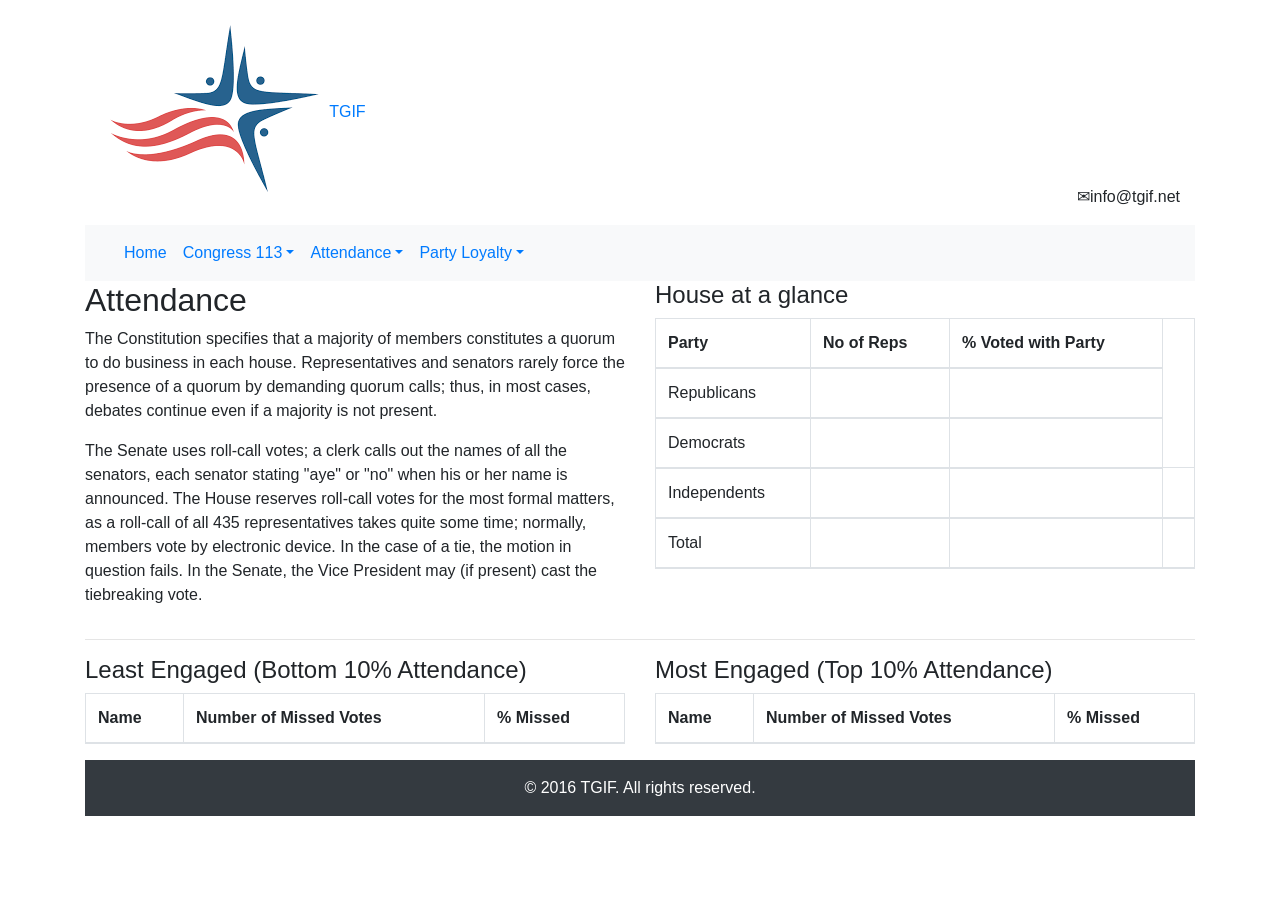
==== Attendance-house.html @ b5eeaba3 "favicons" ====
<!DOCTYPE html>
<html lang="">

<head>
    <meta charset="utf-8">
    <meta name="viewport" content="width=device-width, initial-scale=1.0">
    <link rel="stylesheet" href="https://stackpath.bootstrapcdn.com/bootstrap/4.1.3/css/bootstrap.min.css" integrity="sha384-MCw98/SFnGE8fJT3GXwEOngsV7Zt27NXFoaoApmYm81iuXoPkFOJwJ8ERdknLPMO" crossorigin="anonymous">
    <link rel="shortcut icon" href="images.ico">
    <title>House Data</title>
</head>

<body>
    <div class="container">
        <div class="row">
            <div class="col-sm-6">
                <img class="img-right" src="images.png" alt=" image">
                <a href="#">TGIF</a>
            </div>

            <div class="col-sm-6 d-flex align-items-end justify-content-end">
                <i class="glyphicon glyphicon-envelope"></i>
                <i class="fa fa-envelope"></i>
                <p><i class="fa fa-envelope"></i><span>&#9993;</span>info@tgif.net</p>
            </div>
        </div>
    </div>

    <nav class="navbar navbar-expand-lg navbar-light bg-light">
        <div class="container">
            <div class="collapse navbar-collapse" id="navbarSupportedContent">
                <ul class="navbar-nav mr-auto">
                    <li class="nav-item">
                        <a class="nav-link text-primary" href="home.html">Home</a></li>
                    </li>
                    <li class="nav-item dropdown">
                        <a class="nav-link dropdown-toggle text-primary" href="#" id="navbarDropdown" role="button" data-toggle="dropdown" aria-haspopup="true" aria-expanded="false">Congress 113</a>
                        <div class="dropdown-menu" aria-labelledby="navbarDropdown">
                            <a class="dropdown-item" href="senate-data.html">Senate</a>
                            <a class="dropdown-item" href="house-data.html">House</a>
                        </div>
                    </li>
                    <li class="nav-item dropdown">
                        <a class="nav-link dropdown-toggle text-primary" href="#" id="navbarDropdown" role="button" data-toggle="dropdown" aria-haspopup="true" aria-expanded="false">Attendance</a>
                        <div class="dropdown-menu" aria-labelledby="navbarDropdown">
                            <a class="dropdown-item" href="Attendance-senate.html">Senate</a>
                            <a class="dropdown-item" href="Attendance-house.html">House</a>
                        </div>
                    </li>
                    <li class="nav-item dropdown">
                        <a class="nav-link dropdown-toggle text-primary" href="#" id="navbarDropdown" role="button" data-toggle="dropdown" aria-haspopup="true" aria-expanded="false">Party Loyalty</a>
                        <div class="dropdown-menu" aria-labelledby="navbarDropdown">
                            <a class="dropdown-item" href="Party%20Loyalty-senate.html">Senate</a>
                            <a class="dropdown-item" href="Party%20Loyalty-house.html">House</a>
                        </div>
                    </li>
                </ul>
            </div>
        </div>
    </nav>

    <body class="container">


        <!--Table container-->
        <section>

            <div class="row">

                <div class="col-sm-6">

                    <h2>Attendance</h2>

                    <p>The Constitution specifies that a majority of members constitutes a quorum to do business in each house. Representatives and senators rarely force the presence of a quorum by demanding quorum calls; thus, in most cases, debates continue even if a majority is not present.</p>

                    <p>The Senate uses roll-call votes; a clerk calls out the names of all the senators, each senator stating "aye" or "no" when his or her name is announced. The House reserves roll-call votes for the most formal matters, as a roll-call of all 435 representatives takes quite some time; normally, members vote by electronic device. In the case of a tie, the motion in question fails. In the Senate, the Vice President may (if present) cast the tiebreaking vote.</p>


                </div>

                <div class="col-sm-6">

                    <h4>House at a glance</h4>

                    <table class="table table-bordered" table id="glanceTable">
                        <thead>
                            <tr>
                                <th>Party</th>
                                <th>No of Reps</th>
                                <th>% Voted with Party</th>
                            </tr>
                            <tr>
                                <td>Republicans</td>
                                <td id="Rep"></td>
                                <td id="Rep1"></td>
                            </tr>
                            <tr>
                                <td>Democrats</td>
                                <td id="Dem"></td>
                                <td id="Dem1"></td>
                            </tr>
                            <tr>
                                <td>Independents</td>
                                <td id="Ind"></td>
                                <td id="Ind1"></td>
                                <td></td>
                            </tr>
                            <tr>
                                <td>Total</td>
                                <td id="total"></td>
                                <td id="total1"></td>
                                <td></td>
                            </tr>
                        </thead>

                    </table>

                </div>

            </div>

            <hr>

            <div class="row">

                <div class="col-sm-6">

                    <h4>Least Engaged
                        (Bottom 10% Attendance)
                    </h4>

                    <table class="table table-bordered" table id="leastTable">
                        <thead>
                            <tr>
                                <th>Name</th>
                                <th>Number of Missed Votes</th>
                                <th>% Missed</th>
                            </tr>
                        </thead>
                    </table>

                </div>

                <div class="col-sm-6">

                    <h4>Most Engaged
                        (Top 10% Attendance)
                    </h4>

                    <table class="table table-bordered"id="mostTable">
                     <thead>
                            <tr>
                                <th>Name</th>
                                <th>Number of Missed Votes</th>
                                <th>% Missed</th>
                            </tr>
                        </thead>
                    
                    </table>

                </div>
            </div>

        </section>



        <footer class="bg-dark">
            <div class="container">
                <p class="text-center text-white py-3">&copy; 2016 TGIF. All rights reserved.</p>
            </div>

        </footer>


        <script src="pro-congress-113-house.js"></script>
        <script src="senate.js"></script>

        <script src="https://code.jquery.com/jquery-3.3.1.slim.min.js" integrity="sha384-q8i/X+965DzO0rT7abK41JStQIAqVgRVzpbzo5smXKp4YfRvH+8abtTE1Pi6jizo" crossorigin="anonymous"></script>
        <script src="https://cdnjs.cloudflare.com/ajax/libs/popper.js/1.14.3/umd/popper.min.js" integrity="sha384-ZMP7rVo3mIykV+2+9J3UJ46jBk0WLaUAdn689aCwoqbBJiSnjAK/l8WvCWPIPm49" crossorigin="anonymous"></script>
        <script src="https://stackpath.bootstrapcdn.com/bootstrap/4.1.3/js/bootstrap.min.js" integrity="sha384-ChfqqxuZUCnJSK3+MXmPNIyE6ZbWh2IMqE241rYiqJxyMiZ6OW/JmZQ5stwEULTy" crossorigin="anonymous"></script>
    </body>
</body>

</html>
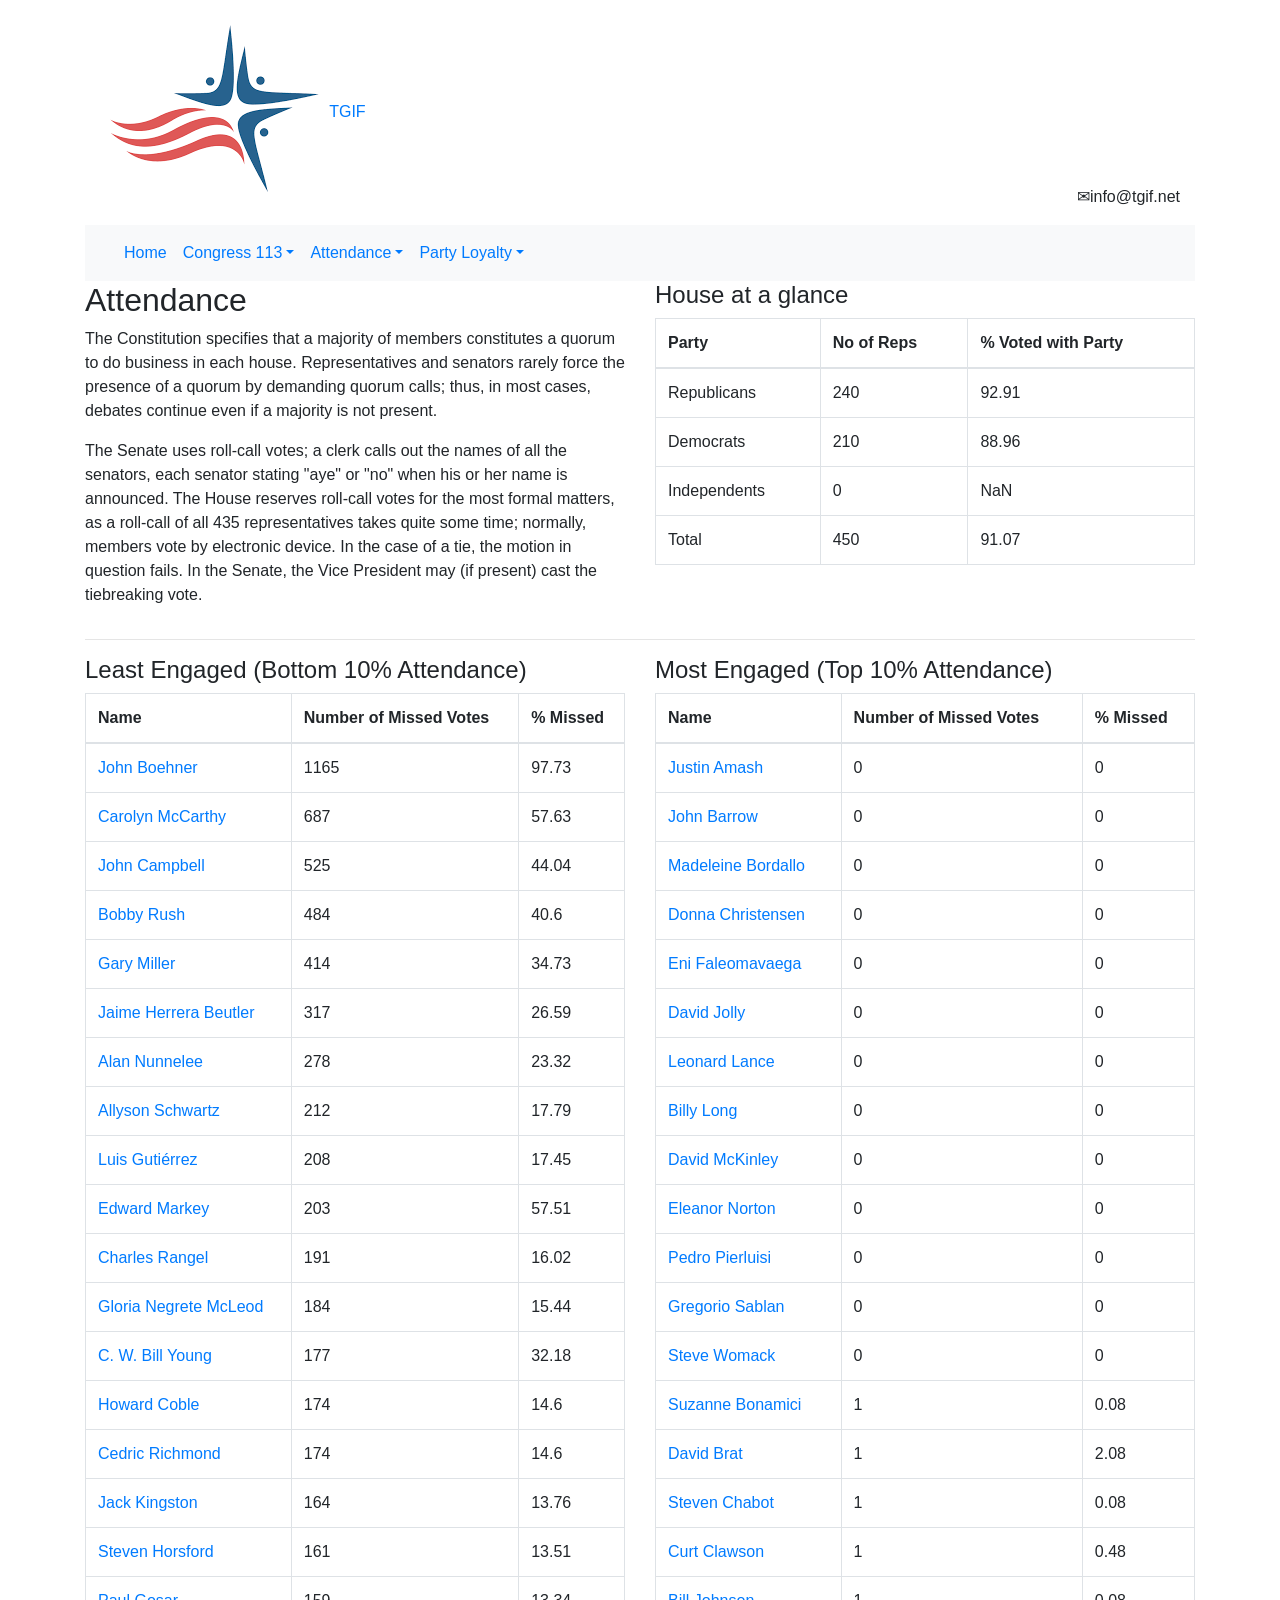
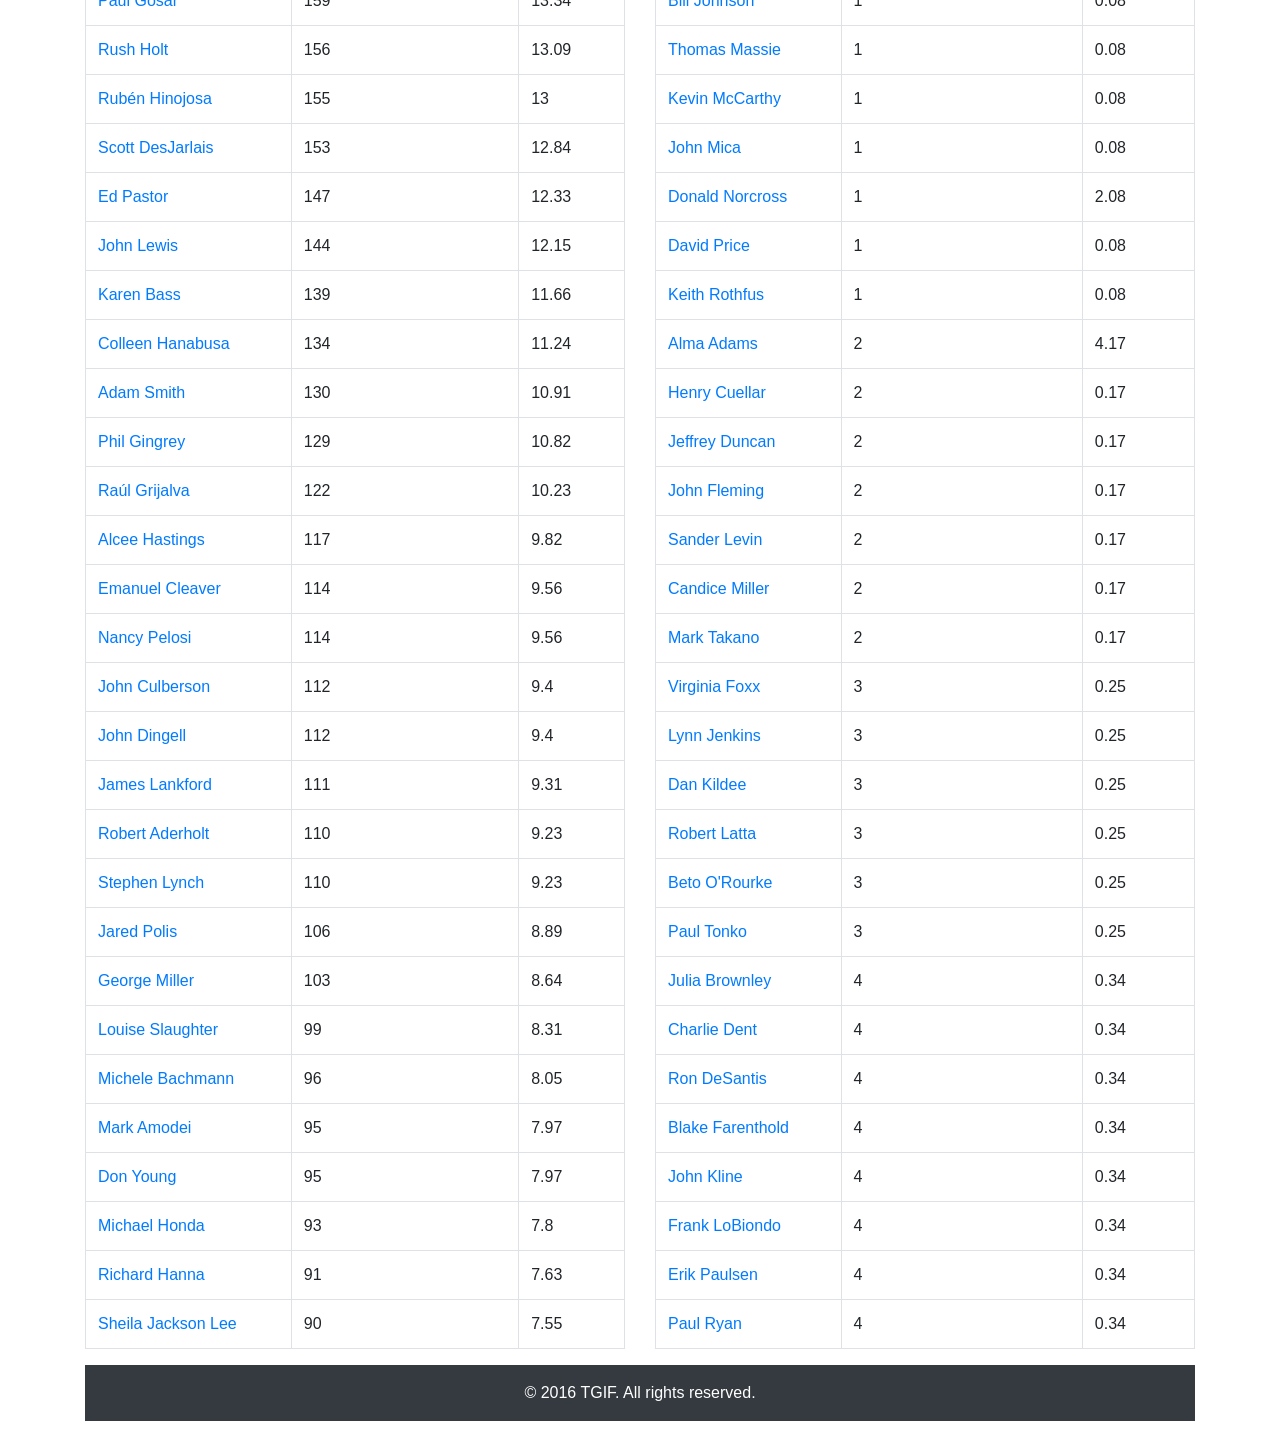
==== commit 8508476e: "Filling the table" ====
--- a/Attendance-house.html
+++ b/Attendance-house.html
@@ -88,29 +88,21 @@
                                 <th>No of Reps</th>
                                 <th>% Voted with Party</th>
                             </tr>
-                            <tr>
+                        </thead>
+                        <tbody>
+                            <tr id="Rep">
                                 <td>Republicans</td>
-                                <td id="Rep"></td>
-                                <td id="Rep1"></td>
                             </tr>
-                            <tr>
+                            <tr id="Dem">
                                 <td>Democrats</td>
-                                <td id="Dem"></td>
-                                <td id="Dem1"></td>
                             </tr>
-                            <tr>
+                            <tr id="Ind">
                                 <td>Independents</td>
-                                <td id="Ind"></td>
-                                <td id="Ind1"></td>
-                                <td></td>
                             </tr>
-                            <tr>
+                            <tr id="total">
                                 <td>Total</td>
-                                <td id="total"></td>
-                                <td id="total1"></td>
-                                <td></td>
                             </tr>
-                        </thead>
+                        </tbody>
 
                     </table>
 
@@ -128,7 +120,7 @@
                         (Bottom 10% Attendance)
                     </h4>
 
-                    <table class="table table-bordered" table id="leastTable">
+                    <table class="table table-bordered">
                         <thead>
                             <tr>
                                 <th>Name</th>
@@ -136,6 +128,9 @@
                                 <th>% Missed</th>
                             </tr>
                         </thead>
+                        <tbody id="leastTable">
+                            
+                        </tbody>
                     </table>
 
                 </div>
@@ -146,7 +141,7 @@
                         (Top 10% Attendance)
                     </h4>
 
-                    <table class="table table-bordered"id="mostTable">
+                    <table class="table table-bordered">
                      <thead>
                             <tr>
                                 <th>Name</th>
@@ -154,6 +149,7 @@
                                 <th>% Missed</th>
                             </tr>
                         </thead>
+                        <tbody id="mostTable"></tbody>
                     
                     </table>
 
@@ -173,7 +169,9 @@
 
 
         <script src="pro-congress-113-house.js"></script>
-        <script src="senate.js"></script>
+<!--        <script src="senate.js"></script>-->
+        <script src="statistics.js"></script>
+
 
         <script src="https://code.jquery.com/jquery-3.3.1.slim.min.js" integrity="sha384-q8i/X+965DzO0rT7abK41JStQIAqVgRVzpbzo5smXKp4YfRvH+8abtTE1Pi6jizo" crossorigin="anonymous"></script>
         <script src="https://cdnjs.cloudflare.com/ajax/libs/popper.js/1.14.3/umd/popper.min.js" integrity="sha384-ZMP7rVo3mIykV+2+9J3UJ46jBk0WLaUAdn689aCwoqbBJiSnjAK/l8WvCWPIPm49" crossorigin="anonymous"></script>
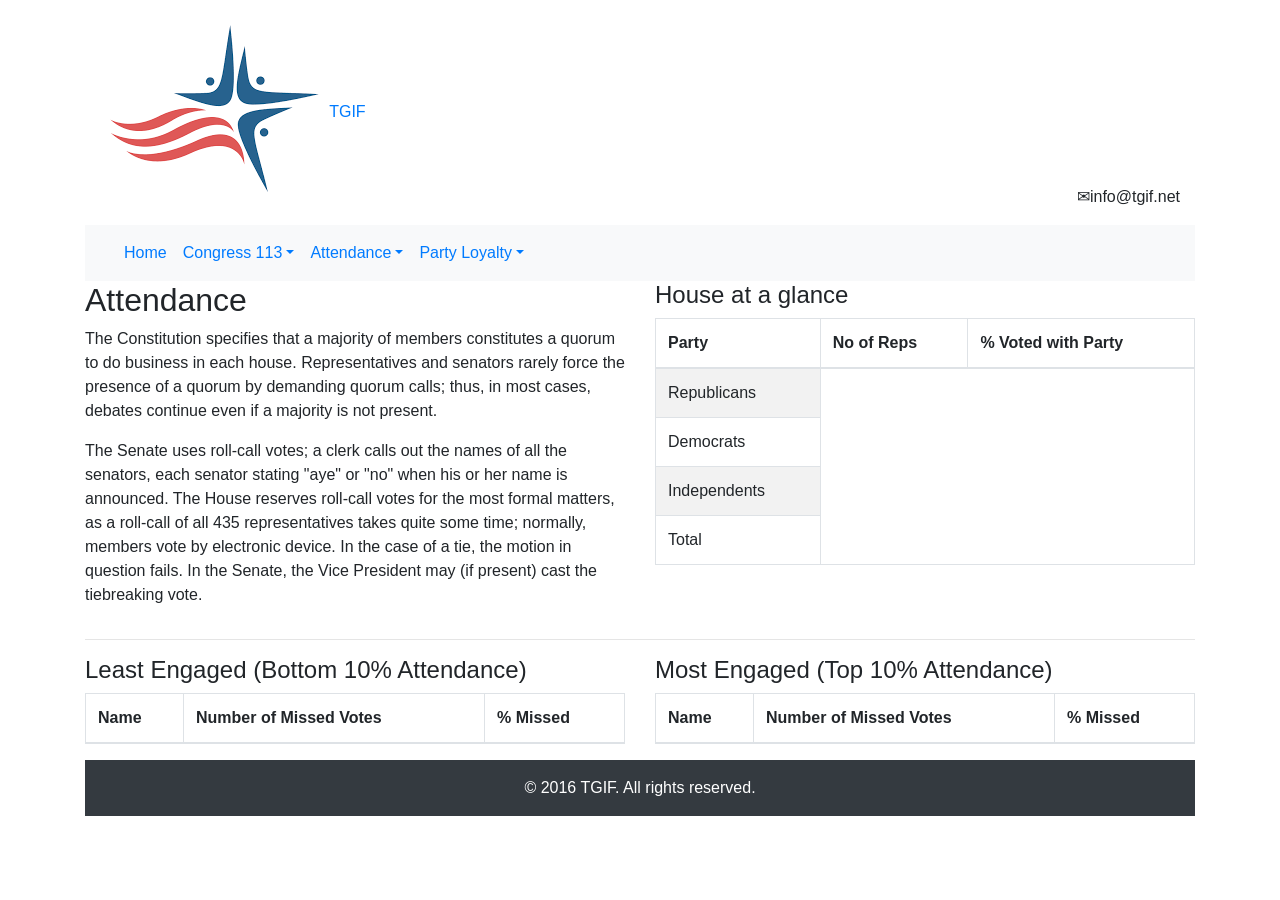
==== commit 18c8efd3: "table style" ====
--- a/Attendance-house.html
+++ b/Attendance-house.html
@@ -81,7 +81,7 @@
 
                     <h4>House at a glance</h4>
 
-                    <table class="table table-bordered" table id="glanceTable">
+                    <table class="table table-bordered table-striped" table id="glanceTable">
                         <thead>
                             <tr>
                                 <th>Party</th>
@@ -120,7 +120,7 @@
                         (Bottom 10% Attendance)
                     </h4>
 
-                    <table class="table table-bordered">
+                    <table class="table table-bordered table-striped">
                         <thead>
                             <tr>
                                 <th>Name</th>
@@ -141,7 +141,7 @@
                         (Top 10% Attendance)
                     </h4>
 
-                    <table class="table table-bordered">
+                    <table class="table table-bordered table-striped">
                      <thead>
                             <tr>
                                 <th>Name</th>
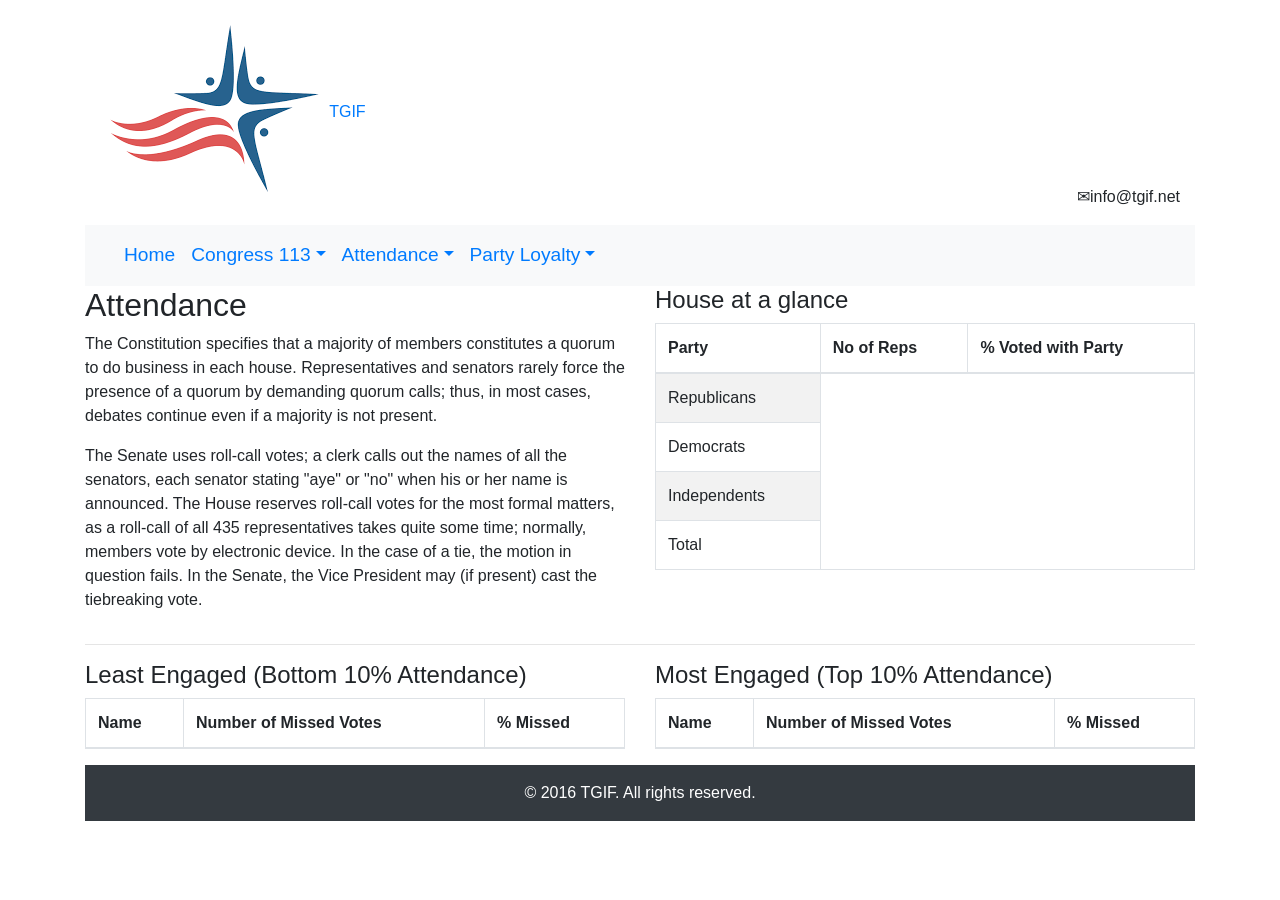
==== commit c448043e: "Responsive web design" ====
--- a/Attendance-house.html
+++ b/Attendance-house.html
@@ -6,6 +6,7 @@
     <meta name="viewport" content="width=device-width, initial-scale=1.0">
     <link rel="stylesheet" href="https://stackpath.bootstrapcdn.com/bootstrap/4.1.3/css/bootstrap.min.css" integrity="sha384-MCw98/SFnGE8fJT3GXwEOngsV7Zt27NXFoaoApmYm81iuXoPkFOJwJ8ERdknLPMO" crossorigin="anonymous">
     <link rel="shortcut icon" href="images.ico">
+    <link rel="stylesheet" href="styles.css">
     <title>House Data</title>
 </head>
 
@@ -27,6 +28,9 @@
 
     <nav class="navbar navbar-expand-lg navbar-light bg-light">
         <div class="container">
+            <button class="navbar-toggler" type="button" data-toggle="collapse" data-target="#navbarSupportedContent" aria-controls="navbarSupportedContent" aria-expanded="false" aria-label="Toggle navigation">
+    <span class="navbar-toggler-icon"></span>
+  </button>
             <div class="collapse navbar-collapse" id="navbarSupportedContent">
                 <ul class="navbar-nav mr-auto">
                     <li class="nav-item">
--- a/styles.css
+++ b/styles.css
@@ -0,0 +1,15 @@
+#tgif-logo {
+    display: inline-block;
+}
+
+#tgif-anchor {
+    color: #27628e;
+}
+
+#tgif-anchor:hover {
+    color: #df5857
+}
+
+nav {
+    font-size: 1.2rem;
+}
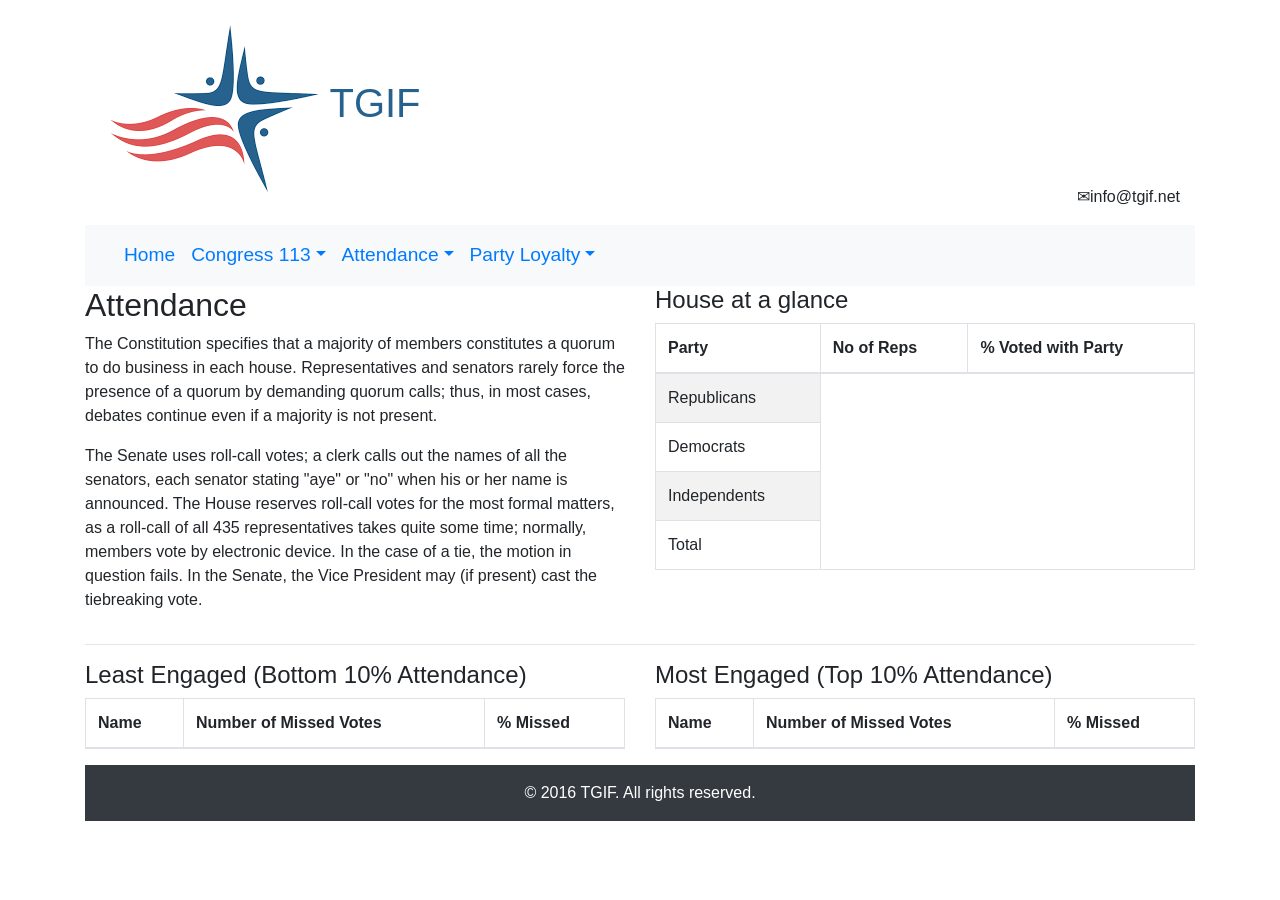
==== commit 60ec247a: "Adding style" ====
--- a/Attendance-house.html
+++ b/Attendance-house.html
@@ -15,7 +15,7 @@
         <div class="row">
             <div class="col-sm-6">
                 <img class="img-right" src="images.png" alt=" image">
-                <a href="#">TGIF</a>
+                <h1 id="tgif-logo"><a id="tgif-anchor" href="#">TGIF</a></h1>
             </div>
 
             <div class="col-sm-6 d-flex align-items-end justify-content-end">
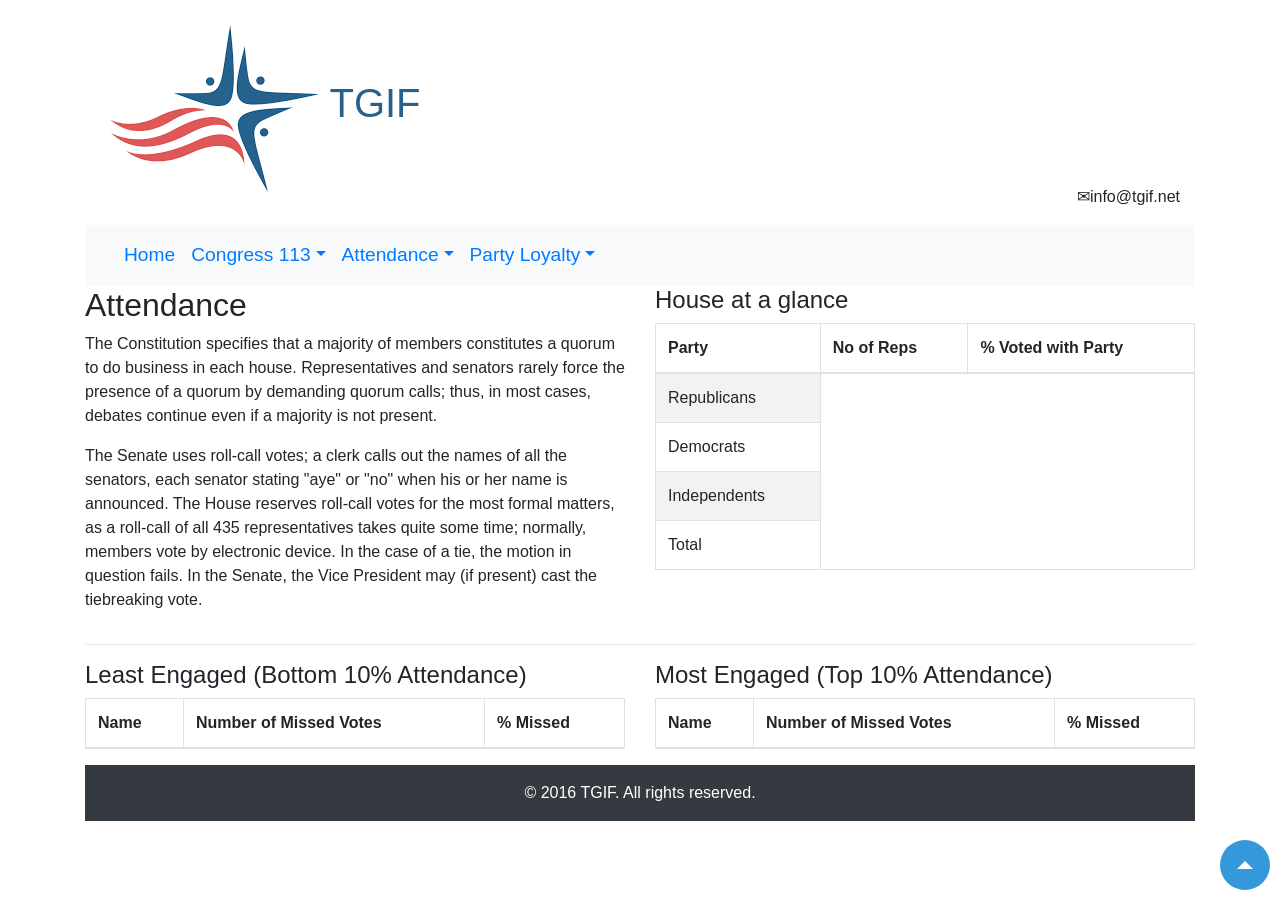
==== commit 46c7ebdd: "Bck to Top Button" ====
--- a/Attendance-house.html
+++ b/Attendance-house.html
@@ -15,7 +15,7 @@
         <div class="row">
             <div class="col-sm-6">
                 <img class="img-right" src="images.png" alt=" image">
-                <h1 id="tgif-logo"><a id="tgif-anchor" href="#">TGIF</a></h1>
+                <h1 id="tgif-logo"><a id="tgif-anchor" href="home.html">TGIF</a></h1>
             </div>
 
             <div class="col-sm-6 d-flex align-items-end justify-content-end">
@@ -162,7 +162,7 @@
 
         </section>
 
-
+ <a href="#" id="scroll"><span></span></a>
 
         <footer class="bg-dark">
             <div class="container">
--- a/styles.css
+++ b/styles.css
@@ -12,4 +12,34 @@
 
 nav {
     font-size: 1.2rem;
+}
+
+#scroll {
+    position:fixed;
+    right:10px;
+    bottom:10px;
+    cursor:pointer;
+    width:50px;
+    height:50px;
+    background-color:#3498db;
+    text-indent:-9999px;
+    -webkit-border-radius:60px;
+    -moz-border-radius:60px;
+    border-radius:60px
+}
+#scroll span {
+    position:absolute;
+    top:50%;
+    left:50%;
+    margin-left:-8px;
+    margin-top:-12px;
+    height:0;
+    width:0;
+    border:8px solid transparent;
+    border-bottom-color:#ffffff;
+}
+#scroll:hover {
+    background-color:#e74c3c;
+    opacity:1;filter:"alpha(opacity=100)";
+    -ms-filter:"alpha(opacity=100)";
 }
